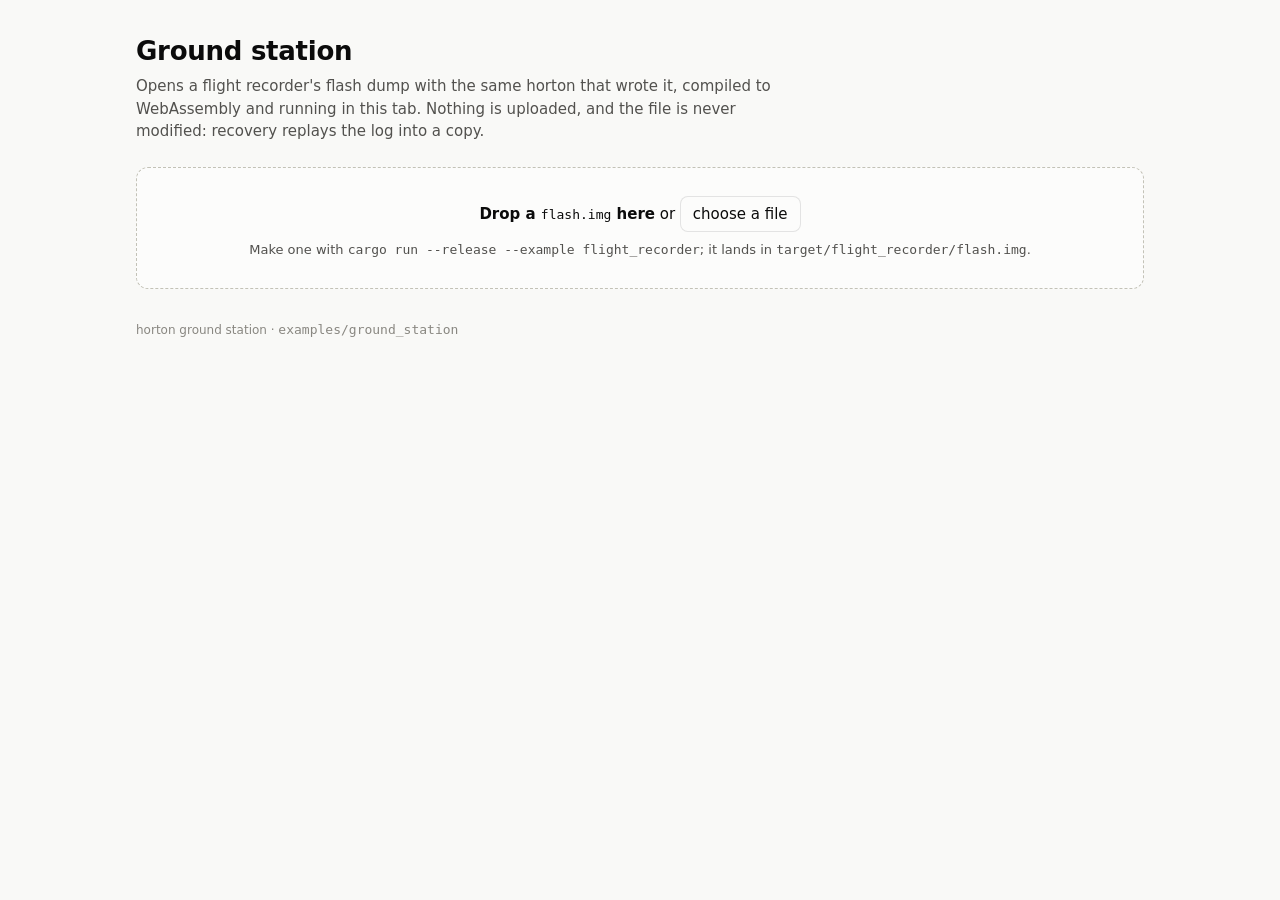
==== examples/ground_station/web/index.html @ c3975b65 "examples: browser ground station for the flight recorder (wasm) The flight recorder's horton, compil" ====
<!doctype html>
<html lang="en">
<head>
<meta charset="utf-8">
<meta name="viewport" content="width=device-width, initial-scale=1">
<title>Ground station</title>
<link rel="icon" href="data:,">
<meta name="description" content="Read a horton flight recorder's flash dump in the browser, with the same horton that wrote it, compiled to WebAssembly.">
<style>
  :root {
    color-scheme: light;
    --page: #f9f9f7;
    --surface: #fcfcfb;
    --ink: #0b0b0b;
    --ink-2: #52514e;
    --muted: #898781;
    --grid: #e1e0d9;
    --axis: #c3c2b7;
    --border: rgba(11, 11, 11, 0.10);
    --accent: #2a78d6;
    --s0: #2a78d6;
    --s1: #eb6834;
    --s2: #1baf7a;
    --s3: #eda100;
    --good: #0ca30c;
    --good-text: #006300;
    --warning: #fab219;
    --critical: #d03b3b;
    --gap: rgba(137, 135, 129, 0.14);
    --wash: rgba(11, 11, 11, 0.04);
  }
  @media (prefers-color-scheme: dark) {
    :root:not([data-theme="light"]) {
      color-scheme: dark;
      --page: #0d0d0d;
      --surface: #1a1a19;
      --ink: #ffffff;
      --ink-2: #c3c2b7;
      --muted: #898781;
      --grid: #2c2c2a;
      --axis: #383835;
      --border: rgba(255, 255, 255, 0.10);
      --accent: #3987e5;
      --s0: #3987e5;
      --s1: #d95926;
      --s2: #199e70;
      --s3: #c98500;
      --good-text: #0ca30c;
      --gap: rgba(137, 135, 129, 0.18);
      --wash: rgba(255, 255, 255, 0.05);
    }
  }
  :root[data-theme="dark"] {
    color-scheme: dark;
    --page: #0d0d0d;
    --surface: #1a1a19;
    --ink: #ffffff;
    --ink-2: #c3c2b7;
    --muted: #898781;
    --grid: #2c2c2a;
    --axis: #383835;
    --border: rgba(255, 255, 255, 0.10);
    --accent: #3987e5;
    --s0: #3987e5;
    --s1: #d95926;
    --s2: #199e70;
    --s3: #c98500;
    --good-text: #0ca30c;
    --gap: rgba(137, 135, 129, 0.18);
    --wash: rgba(255, 255, 255, 0.05);
  }

  * { box-sizing: border-box; }
  body {
    margin: 0;
    background: var(--page);
    color: var(--ink);
    font: 15px/1.5 system-ui, -apple-system, "Segoe UI", sans-serif;
  }
  main { max-width: 1040px; margin: 0 auto; padding: 32px 16px 64px; }
  h1 { font-size: 26px; margin: 0 0 4px; letter-spacing: -0.01em; }
  h2 { font-size: 15px; margin: 0 0 12px; }
  p { margin: 0; }
  .lede { color: var(--ink-2); max-width: 68ch; }
  code { font: 13px ui-monospace, SFMono-Regular, Menlo, monospace; }
  .num { font-variant-numeric: tabular-nums; }

  .card {
    background: var(--surface);
    border: 1px solid var(--border);
    border-radius: 12px;
    padding: 16px;
  }
  section + section { margin-top: 16px; }

  #drop {
    margin-top: 24px;
    border: 1.5px dashed var(--axis);
    border-radius: 12px;
    padding: 28px 16px;
    text-align: center;
    background: var(--surface);
    transition: background 0.15s, border-color 0.15s;
  }
  #drop.over { border-color: var(--accent); background: var(--wash); }
  #drop p + p { margin-top: 8px; color: var(--ink-2); font-size: 13px; }
  button, select, input {
    font: inherit;
    color: var(--ink);
    background: var(--surface);
    border: 1px solid var(--border);
    border-radius: 8px;
    padding: 6px 12px;
  }
  button { cursor: pointer; }
  button:hover { background: var(--wash); }
  button.primary { background: var(--accent); border-color: transparent; color: #fff; }
  button[aria-pressed="true"] { border-color: var(--accent); box-shadow: inset 0 0 0 1px var(--accent); }
  :focus-visible { outline: 2px solid var(--accent); outline-offset: 2px; }
  #error { margin-top: 12px; color: var(--critical); font-weight: 600; }
  #error:empty { display: none; }

  #report[hidden] { display: none; }
  .tiles {
    display: grid;
    grid-template-columns: repeat(auto-fit, minmax(170px, 1fr));
    gap: 12px;
    margin-top: 24px;
  }
  .tile .label { color: var(--ink-2); font-size: 13px; }
  .tile .value { font-size: 24px; font-weight: 600; margin-top: 2px; }
  .tile .sub { color: var(--muted); font-size: 12px; }

  .status { display: flex; align-items: center; gap: 8px; font-weight: 600; }
  .status svg { flex: none; }
  .status.good { color: var(--good-text); }
  .status.bad { color: var(--critical); }
  .facts { display: flex; flex-wrap: wrap; gap: 4px 20px; margin-top: 8px; color: var(--ink-2); font-size: 13px; }

  .controls { display: flex; flex-wrap: wrap; align-items: center; gap: 8px 12px; margin-bottom: 12px; }
  .controls .group { display: flex; gap: 4px; }
  .controls label { color: var(--ink-2); font-size: 13px; }
  #end { flex: 1 1 200px; min-width: 160px; padding: 0; accent-color: var(--accent); }
  .window-label { color: var(--ink-2); font-size: 13px; width: 100%; }

  .chart { position: relative; }
  .chart + .chart { margin-top: 6px; }
  .chart .name { font-size: 12px; font-weight: 600; color: var(--ink-2); display: flex; align-items: center; gap: 6px; }
  .chart .name i { width: 14px; height: 2px; border-radius: 1px; display: inline-block; }
  .chart svg { display: block; width: 100%; overflow: visible; }
  .axis-text { fill: var(--muted); font-size: 11px; font-variant-numeric: tabular-nums; }
  .legend { display: flex; flex-wrap: wrap; gap: 4px 16px; color: var(--ink-2); font-size: 12px; margin-top: 10px; }
  .legend span { display: inline-flex; align-items: center; gap: 6px; }
  .swatch-gap { width: 14px; height: 10px; background: var(--gap); border-radius: 2px; }
  .swatch-alarm { width: 8px; height: 8px; background: var(--warning); transform: rotate(45deg); }

  #tip {
    position: absolute;
    pointer-events: none;
    background: var(--surface);
    border: 1px solid var(--border);
    border-radius: 8px;
    padding: 8px 10px;
    font-size: 12px;
    box-shadow: 0 4px 16px rgba(0, 0, 0, 0.12);
    min-width: 150px;
    z-index: 2;
  }
  #tip[hidden] { display: none; }
  #tip .t { color: var(--ink-2); margin-bottom: 4px; }
  #tip .row { display: flex; align-items: center; gap: 8px; }
  #tip .row b { font-variant-numeric: tabular-nums; min-width: 64px; }
  #tip .row i { width: 12px; height: 2px; border-radius: 1px; }
  #tip .row span { color: var(--ink-2); }

  .lookup { display: flex; flex-wrap: wrap; align-items: center; gap: 8px; }
  .lookup input { width: 130px; }
  #lookup-out { color: var(--ink-2); }

  details summary { cursor: pointer; font-weight: 600; font-size: 15px; }
  .table-wrap { max-height: 360px; overflow: auto; margin-top: 12px; }
  table { border-collapse: collapse; width: 100%; font-size: 13px; }
  th, td { text-align: right; padding: 4px 10px; border-bottom: 1px solid var(--grid); font-variant-numeric: tabular-nums; }
  th { position: sticky; top: 0; background: var(--surface); color: var(--ink-2); font-weight: 600; }
  td.none { color: var(--muted); }

  .layout-bars { display: grid; grid-template-columns: auto 1fr auto; gap: 6px 10px; align-items: center; font-size: 13px; max-width: 420px; }
  .layout-bars .bar { height: 8px; border-radius: 4px; background: var(--accent); }
  .layout-bars .track { background: var(--grid); border-radius: 4px; }
  footer { margin-top: 32px; color: var(--muted); font-size: 12px; }
</style>
</head>
<body>
<main>
  <h1>Ground station</h1>
  <p class="lede">
    Opens a flight recorder's flash dump with the same horton that wrote it,
    compiled to WebAssembly and running in this tab. Nothing is uploaded,
    and the file is never modified: recovery replays the log into a copy.
  </p>

  <div id="drop">
    <p><strong>Drop a <code>flash.img</code> here</strong> or <button id="pick" type="button">choose a file</button>
      <button id="sample" type="button" class="primary" hidden>Open the latest recording</button></p>
    <p>Make one with <code>cargo run --release --example flight_recorder</code>; it lands in <code>target/flight_recorder/flash.img</code>.</p>
    <input id="file" type="file" accept=".img,application/octet-stream" hidden>
    <p id="error" role="alert"></p>
  </div>

  <div id="report" hidden>
    <div class="tiles" id="tiles"></div>

    <section class="card" style="margin-top:16px">
      <h2>Integrity</h2>
      <div id="integrity"></div>
    </section>

    <section class="card" style="position:relative">
      <h2>Sensors</h2>
      <div class="controls">
        <span class="group" role="group" aria-label="Window size">
          <button type="button" data-size="200">200 ticks</button>
          <button type="button" data-size="1000">1,000</button>
          <button type="button" data-size="4000">4,000</button>
        </span>
        <label for="end">Ends at</label>
        <input id="end" type="range" min="0" max="0" value="0">
        <button type="button" id="newest">Newest</button>
        <div class="window-label num" id="window-label"></div>
      </div>
      <div id="charts"></div>
      <div class="legend">
        <span><i class="swatch-gap"></i>no readings on flash (purged glitch window, or archived)</span>
        <span><i class="swatch-alarm"></i>alarm</span>
        <span id="band-note"></span>
      </div>
      <div id="tip" hidden></div>
    </section>

    <section class="card">
      <h2>Point read</h2>
      <form class="lookup" id="lookup">
        <label for="lk-tick">Tick</label>
        <input id="lk-tick" type="number" min="0" step="1" required class="num">
        <label for="lk-sensor">Sensor</label>
        <select id="lk-sensor">
          <option value="0">s0</option><option value="1">s1</option>
          <option value="2">s2</option><option value="3">s3</option>
        </select>
        <button type="submit">Read</button>
        <span id="lookup-out" class="num" aria-live="polite"></span>
      </form>
    </section>

    <section class="card">
      <h2>Flash layout</h2>
      <div id="layout"></div>
    </section>

    <section class="card">
      <details id="table-view">
        <summary>Table view: the window's newest 200 ticks</summary>
        <div class="table-wrap"><table><thead><tr>
          <th>tick</th><th>s0 °C</th><th>s1 °C</th><th>s2 °C</th><th>s3 °C</th><th>alarm</th><th>debug trace</th>
        </tr></thead><tbody id="rows"></tbody></table></div>
      </details>
    </section>
  </div>

  <footer>horton ground station · <code>examples/ground_station</code></footer>
</main>
<script type="module" src="app.mjs"></script>
</body>
</html>
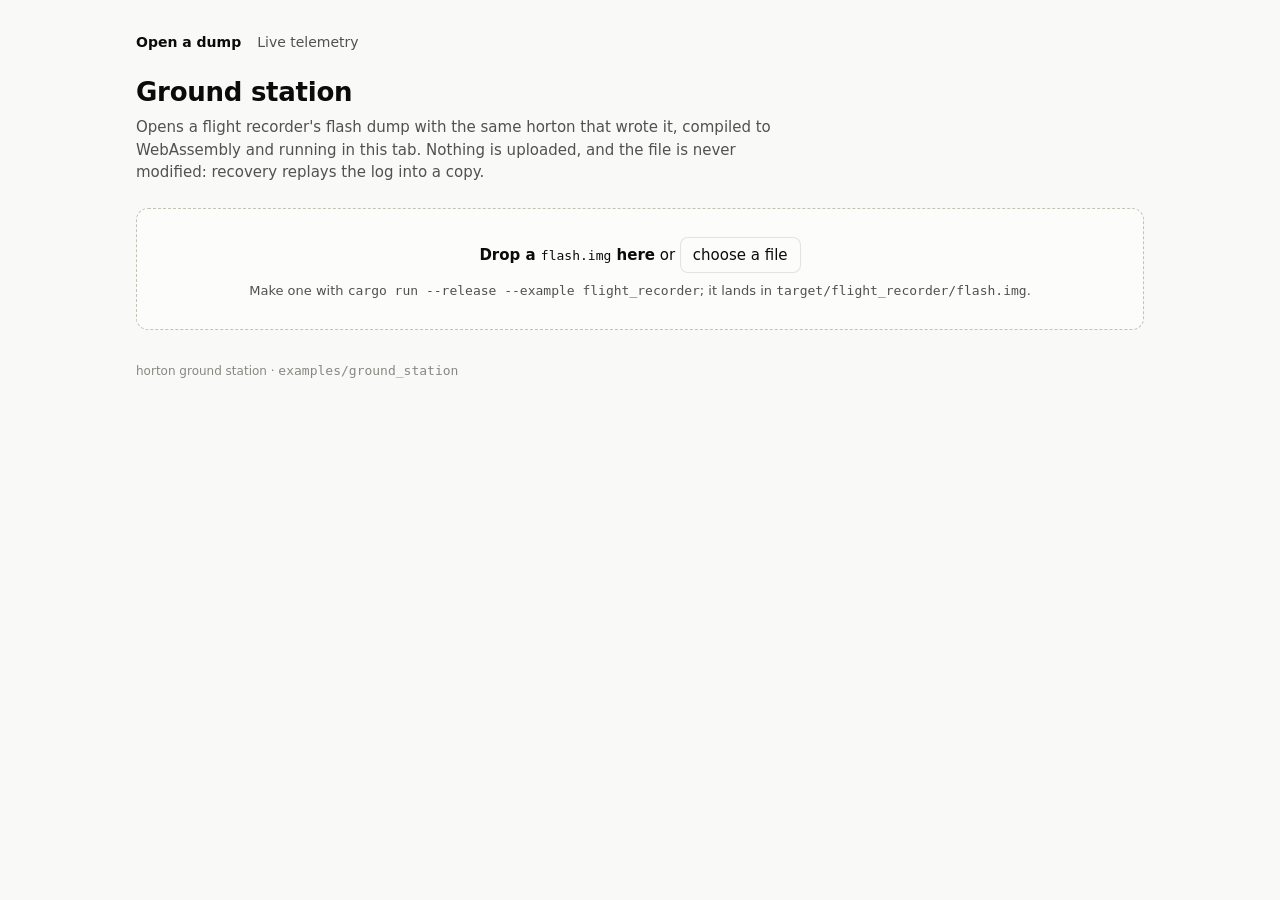
==== commit a45cfe10: "ground station: live telemetry in a browser Worker (OPFS + IndexedDB) The recorder's horton logs a l" ====
--- a/examples/ground_station/web/index.html
+++ b/examples/ground_station/web/index.html
@@ -6,192 +6,11 @@
 <title>Ground station</title>
 <link rel="icon" href="data:,">
 <meta name="description" content="Read a horton flight recorder's flash dump in the browser, with the same horton that wrote it, compiled to WebAssembly.">
-<style>
-  :root {
-    color-scheme: light;
-    --page: #f9f9f7;
-    --surface: #fcfcfb;
-    --ink: #0b0b0b;
-    --ink-2: #52514e;
-    --muted: #898781;
-    --grid: #e1e0d9;
-    --axis: #c3c2b7;
-    --border: rgba(11, 11, 11, 0.10);
-    --accent: #2a78d6;
-    --s0: #2a78d6;
-    --s1: #eb6834;
-    --s2: #1baf7a;
-    --s3: #eda100;
-    --good: #0ca30c;
-    --good-text: #006300;
-    --warning: #fab219;
-    --critical: #d03b3b;
-    --gap: rgba(137, 135, 129, 0.14);
-    --wash: rgba(11, 11, 11, 0.04);
-  }
-  @media (prefers-color-scheme: dark) {
-    :root:not([data-theme="light"]) {
-      color-scheme: dark;
-      --page: #0d0d0d;
-      --surface: #1a1a19;
-      --ink: #ffffff;
-      --ink-2: #c3c2b7;
-      --muted: #898781;
-      --grid: #2c2c2a;
-      --axis: #383835;
-      --border: rgba(255, 255, 255, 0.10);
-      --accent: #3987e5;
-      --s0: #3987e5;
-      --s1: #d95926;
-      --s2: #199e70;
-      --s3: #c98500;
-      --good-text: #0ca30c;
-      --gap: rgba(137, 135, 129, 0.18);
-      --wash: rgba(255, 255, 255, 0.05);
-    }
-  }
-  :root[data-theme="dark"] {
-    color-scheme: dark;
-    --page: #0d0d0d;
-    --surface: #1a1a19;
-    --ink: #ffffff;
-    --ink-2: #c3c2b7;
-    --muted: #898781;
-    --grid: #2c2c2a;
-    --axis: #383835;
-    --border: rgba(255, 255, 255, 0.10);
-    --accent: #3987e5;
-    --s0: #3987e5;
-    --s1: #d95926;
-    --s2: #199e70;
-    --s3: #c98500;
-    --good-text: #0ca30c;
-    --gap: rgba(137, 135, 129, 0.18);
-    --wash: rgba(255, 255, 255, 0.05);
-  }
-
-  * { box-sizing: border-box; }
-  body {
-    margin: 0;
-    background: var(--page);
-    color: var(--ink);
-    font: 15px/1.5 system-ui, -apple-system, "Segoe UI", sans-serif;
-  }
-  main { max-width: 1040px; margin: 0 auto; padding: 32px 16px 64px; }
-  h1 { font-size: 26px; margin: 0 0 4px; letter-spacing: -0.01em; }
-  h2 { font-size: 15px; margin: 0 0 12px; }
-  p { margin: 0; }
-  .lede { color: var(--ink-2); max-width: 68ch; }
-  code { font: 13px ui-monospace, SFMono-Regular, Menlo, monospace; }
-  .num { font-variant-numeric: tabular-nums; }
-
-  .card {
-    background: var(--surface);
-    border: 1px solid var(--border);
-    border-radius: 12px;
-    padding: 16px;
-  }
-  section + section { margin-top: 16px; }
-
-  #drop {
-    margin-top: 24px;
-    border: 1.5px dashed var(--axis);
-    border-radius: 12px;
-    padding: 28px 16px;
-    text-align: center;
-    background: var(--surface);
-    transition: background 0.15s, border-color 0.15s;
-  }
-  #drop.over { border-color: var(--accent); background: var(--wash); }
-  #drop p + p { margin-top: 8px; color: var(--ink-2); font-size: 13px; }
-  button, select, input {
-    font: inherit;
-    color: var(--ink);
-    background: var(--surface);
-    border: 1px solid var(--border);
-    border-radius: 8px;
-    padding: 6px 12px;
-  }
-  button { cursor: pointer; }
-  button:hover { background: var(--wash); }
-  button.primary { background: var(--accent); border-color: transparent; color: #fff; }
-  button[aria-pressed="true"] { border-color: var(--accent); box-shadow: inset 0 0 0 1px var(--accent); }
-  :focus-visible { outline: 2px solid var(--accent); outline-offset: 2px; }
-  #error { margin-top: 12px; color: var(--critical); font-weight: 600; }
-  #error:empty { display: none; }
-
-  #report[hidden] { display: none; }
-  .tiles {
-    display: grid;
-    grid-template-columns: repeat(auto-fit, minmax(170px, 1fr));
-    gap: 12px;
-    margin-top: 24px;
-  }
-  .tile .label { color: var(--ink-2); font-size: 13px; }
-  .tile .value { font-size: 24px; font-weight: 600; margin-top: 2px; }
-  .tile .sub { color: var(--muted); font-size: 12px; }
-
-  .status { display: flex; align-items: center; gap: 8px; font-weight: 600; }
-  .status svg { flex: none; }
-  .status.good { color: var(--good-text); }
-  .status.bad { color: var(--critical); }
-  .facts { display: flex; flex-wrap: wrap; gap: 4px 20px; margin-top: 8px; color: var(--ink-2); font-size: 13px; }
-
-  .controls { display: flex; flex-wrap: wrap; align-items: center; gap: 8px 12px; margin-bottom: 12px; }
-  .controls .group { display: flex; gap: 4px; }
-  .controls label { color: var(--ink-2); font-size: 13px; }
-  #end { flex: 1 1 200px; min-width: 160px; padding: 0; accent-color: var(--accent); }
-  .window-label { color: var(--ink-2); font-size: 13px; width: 100%; }
-
-  .chart { position: relative; }
-  .chart + .chart { margin-top: 6px; }
-  .chart .name { font-size: 12px; font-weight: 600; color: var(--ink-2); display: flex; align-items: center; gap: 6px; }
-  .chart .name i { width: 14px; height: 2px; border-radius: 1px; display: inline-block; }
-  .chart svg { display: block; width: 100%; overflow: visible; }
-  .axis-text { fill: var(--muted); font-size: 11px; font-variant-numeric: tabular-nums; }
-  .legend { display: flex; flex-wrap: wrap; gap: 4px 16px; color: var(--ink-2); font-size: 12px; margin-top: 10px; }
-  .legend span { display: inline-flex; align-items: center; gap: 6px; }
-  .swatch-gap { width: 14px; height: 10px; background: var(--gap); border-radius: 2px; }
-  .swatch-alarm { width: 8px; height: 8px; background: var(--warning); transform: rotate(45deg); }
-
-  #tip {
-    position: absolute;
-    pointer-events: none;
-    background: var(--surface);
-    border: 1px solid var(--border);
-    border-radius: 8px;
-    padding: 8px 10px;
-    font-size: 12px;
-    box-shadow: 0 4px 16px rgba(0, 0, 0, 0.12);
-    min-width: 150px;
-    z-index: 2;
-  }
-  #tip[hidden] { display: none; }
-  #tip .t { color: var(--ink-2); margin-bottom: 4px; }
-  #tip .row { display: flex; align-items: center; gap: 8px; }
-  #tip .row b { font-variant-numeric: tabular-nums; min-width: 64px; }
-  #tip .row i { width: 12px; height: 2px; border-radius: 1px; }
-  #tip .row span { color: var(--ink-2); }
-
-  .lookup { display: flex; flex-wrap: wrap; align-items: center; gap: 8px; }
-  .lookup input { width: 130px; }
-  #lookup-out { color: var(--ink-2); }
-
-  details summary { cursor: pointer; font-weight: 600; font-size: 15px; }
-  .table-wrap { max-height: 360px; overflow: auto; margin-top: 12px; }
-  table { border-collapse: collapse; width: 100%; font-size: 13px; }
-  th, td { text-align: right; padding: 4px 10px; border-bottom: 1px solid var(--grid); font-variant-numeric: tabular-nums; }
-  th { position: sticky; top: 0; background: var(--surface); color: var(--ink-2); font-weight: 600; }
-  td.none { color: var(--muted); }
-
-  .layout-bars { display: grid; grid-template-columns: auto 1fr auto; gap: 6px 10px; align-items: center; font-size: 13px; max-width: 420px; }
-  .layout-bars .bar { height: 8px; border-radius: 4px; background: var(--accent); }
-  .layout-bars .track { background: var(--grid); border-radius: 4px; }
-  footer { margin-top: 32px; color: var(--muted); font-size: 12px; }
-</style>
+<link rel="stylesheet" href="station.css">
 </head>
 <body>
 <main>
+  <nav><a href="index.html" aria-current="page">Open a dump</a><a href="live.html">Live telemetry</a></nav>
   <h1>Ground station</h1>
   <p class="lede">
     Opens a flight recorder's flash dump with the same horton that wrote it,
--- a/examples/ground_station/web/station.css
+++ b/examples/ground_station/web/station.css
@@ -0,0 +1,187 @@
+/* Shared by the ground station's pages: tokens (light and dark), cards,
+   tiles, controls, charts and tables. */
+
+:root {
+  color-scheme: light;
+  --page: #f9f9f7;
+  --surface: #fcfcfb;
+  --ink: #0b0b0b;
+  --ink-2: #52514e;
+  --muted: #898781;
+  --grid: #e1e0d9;
+  --axis: #c3c2b7;
+  --border: rgba(11, 11, 11, 0.10);
+  --accent: #2a78d6;
+  --s0: #2a78d6;
+  --s1: #eb6834;
+  --s2: #1baf7a;
+  --s3: #eda100;
+  --good: #0ca30c;
+  --good-text: #006300;
+  --warning: #fab219;
+  --critical: #d03b3b;
+  --gap: rgba(137, 135, 129, 0.14);
+  --wash: rgba(11, 11, 11, 0.04);
+}
+@media (prefers-color-scheme: dark) {
+  :root:not([data-theme="light"]) {
+    color-scheme: dark;
+    --page: #0d0d0d;
+    --surface: #1a1a19;
+    --ink: #ffffff;
+    --ink-2: #c3c2b7;
+    --muted: #898781;
+    --grid: #2c2c2a;
+    --axis: #383835;
+    --border: rgba(255, 255, 255, 0.10);
+    --accent: #3987e5;
+    --s0: #3987e5;
+    --s1: #d95926;
+    --s2: #199e70;
+    --s3: #c98500;
+    --good-text: #0ca30c;
+    --gap: rgba(137, 135, 129, 0.18);
+    --wash: rgba(255, 255, 255, 0.05);
+  }
+}
+:root[data-theme="dark"] {
+  color-scheme: dark;
+  --page: #0d0d0d;
+  --surface: #1a1a19;
+  --ink: #ffffff;
+  --ink-2: #c3c2b7;
+  --muted: #898781;
+  --grid: #2c2c2a;
+  --axis: #383835;
+  --border: rgba(255, 255, 255, 0.10);
+  --accent: #3987e5;
+  --s0: #3987e5;
+  --s1: #d95926;
+  --s2: #199e70;
+  --s3: #c98500;
+  --good-text: #0ca30c;
+  --gap: rgba(137, 135, 129, 0.18);
+  --wash: rgba(255, 255, 255, 0.05);
+}
+
+* { box-sizing: border-box; }
+body {
+  margin: 0;
+  background: var(--page);
+  color: var(--ink);
+  font: 15px/1.5 system-ui, -apple-system, "Segoe UI", sans-serif;
+}
+main { max-width: 1040px; margin: 0 auto; padding: 32px 16px 64px; }
+nav { display: flex; gap: 16px; font-size: 14px; margin-bottom: 20px; }
+nav a { color: var(--ink-2); text-decoration: none; }
+nav a[aria-current] { color: var(--ink); font-weight: 600; }
+h1 { font-size: 26px; margin: 0 0 4px; letter-spacing: -0.01em; }
+h2 { font-size: 15px; margin: 0 0 12px; }
+p { margin: 0; }
+.lede { color: var(--ink-2); max-width: 68ch; }
+code { font: 13px ui-monospace, SFMono-Regular, Menlo, monospace; }
+.num { font-variant-numeric: tabular-nums; }
+
+.card {
+  background: var(--surface);
+  border: 1px solid var(--border);
+  border-radius: 12px;
+  padding: 16px;
+}
+section + section { margin-top: 16px; }
+
+#drop {
+  margin-top: 24px;
+  border: 1.5px dashed var(--axis);
+  border-radius: 12px;
+  padding: 28px 16px;
+  text-align: center;
+  background: var(--surface);
+  transition: background 0.15s, border-color 0.15s;
+}
+#drop.over { border-color: var(--accent); background: var(--wash); }
+#drop p + p { margin-top: 8px; color: var(--ink-2); font-size: 13px; }
+button, select, input {
+  font: inherit;
+  color: var(--ink);
+  background: var(--surface);
+  border: 1px solid var(--border);
+  border-radius: 8px;
+  padding: 6px 12px;
+}
+button { cursor: pointer; }
+button:hover { background: var(--wash); }
+button.primary { background: var(--accent); border-color: transparent; color: #fff; }
+button[aria-pressed="true"] { border-color: var(--accent); box-shadow: inset 0 0 0 1px var(--accent); }
+:focus-visible { outline: 2px solid var(--accent); outline-offset: 2px; }
+#error { margin-top: 12px; color: var(--critical); font-weight: 600; }
+#error:empty { display: none; }
+
+#report[hidden] { display: none; }
+.tiles {
+  display: grid;
+  grid-template-columns: repeat(auto-fit, minmax(170px, 1fr));
+  gap: 12px;
+  margin-top: 24px;
+}
+.tile .label { color: var(--ink-2); font-size: 13px; }
+.tile .value { font-size: 24px; font-weight: 600; margin-top: 2px; }
+.tile .sub { color: var(--muted); font-size: 12px; }
+
+.status { display: flex; align-items: center; gap: 8px; font-weight: 600; }
+.status svg { flex: none; }
+.status.good { color: var(--good-text); }
+.status.bad { color: var(--critical); }
+.facts { display: flex; flex-wrap: wrap; gap: 4px 20px; margin-top: 8px; color: var(--ink-2); font-size: 13px; }
+
+.controls { display: flex; flex-wrap: wrap; align-items: center; gap: 8px 12px; margin-bottom: 12px; }
+.controls .group { display: flex; gap: 4px; }
+.controls label { color: var(--ink-2); font-size: 13px; }
+#end { flex: 1 1 200px; min-width: 160px; padding: 0; accent-color: var(--accent); }
+.window-label { color: var(--ink-2); font-size: 13px; width: 100%; }
+
+.chart { position: relative; }
+.chart + .chart { margin-top: 6px; }
+.chart .name { font-size: 12px; font-weight: 600; color: var(--ink-2); display: flex; align-items: center; gap: 6px; }
+.chart .name i { width: 14px; height: 2px; border-radius: 1px; display: inline-block; }
+.chart svg { display: block; width: 100%; overflow: visible; }
+.axis-text { fill: var(--muted); font-size: 11px; font-variant-numeric: tabular-nums; }
+.legend { display: flex; flex-wrap: wrap; gap: 4px 16px; color: var(--ink-2); font-size: 12px; margin-top: 10px; }
+.legend span { display: inline-flex; align-items: center; gap: 6px; }
+.swatch-gap { width: 14px; height: 10px; background: var(--gap); border-radius: 2px; }
+.swatch-alarm { width: 8px; height: 8px; background: var(--warning); transform: rotate(45deg); }
+
+#tip {
+  position: absolute;
+  pointer-events: none;
+  background: var(--surface);
+  border: 1px solid var(--border);
+  border-radius: 8px;
+  padding: 8px 10px;
+  font-size: 12px;
+  box-shadow: 0 4px 16px rgba(0, 0, 0, 0.12);
+  min-width: 150px;
+  z-index: 2;
+}
+#tip[hidden] { display: none; }
+#tip .t { color: var(--ink-2); margin-bottom: 4px; }
+#tip .row { display: flex; align-items: center; gap: 8px; }
+#tip .row b { font-variant-numeric: tabular-nums; min-width: 64px; }
+#tip .row i { width: 12px; height: 2px; border-radius: 1px; }
+#tip .row span { color: var(--ink-2); }
+
+.lookup { display: flex; flex-wrap: wrap; align-items: center; gap: 8px; }
+.lookup input { width: 130px; }
+#lookup-out { color: var(--ink-2); }
+
+details summary { cursor: pointer; font-weight: 600; font-size: 15px; }
+.table-wrap { max-height: 360px; overflow: auto; margin-top: 12px; }
+table { border-collapse: collapse; width: 100%; font-size: 13px; }
+th, td { text-align: right; padding: 4px 10px; border-bottom: 1px solid var(--grid); font-variant-numeric: tabular-nums; }
+th { position: sticky; top: 0; background: var(--surface); color: var(--ink-2); font-weight: 600; }
+td.none { color: var(--muted); }
+
+.layout-bars { display: grid; grid-template-columns: auto 1fr auto; gap: 6px 10px; align-items: center; font-size: 13px; max-width: 420px; }
+.layout-bars .bar { height: 8px; border-radius: 4px; background: var(--accent); }
+.layout-bars .track { background: var(--grid); border-radius: 4px; }
+footer { margin-top: 32px; color: var(--muted); font-size: 12px; }
